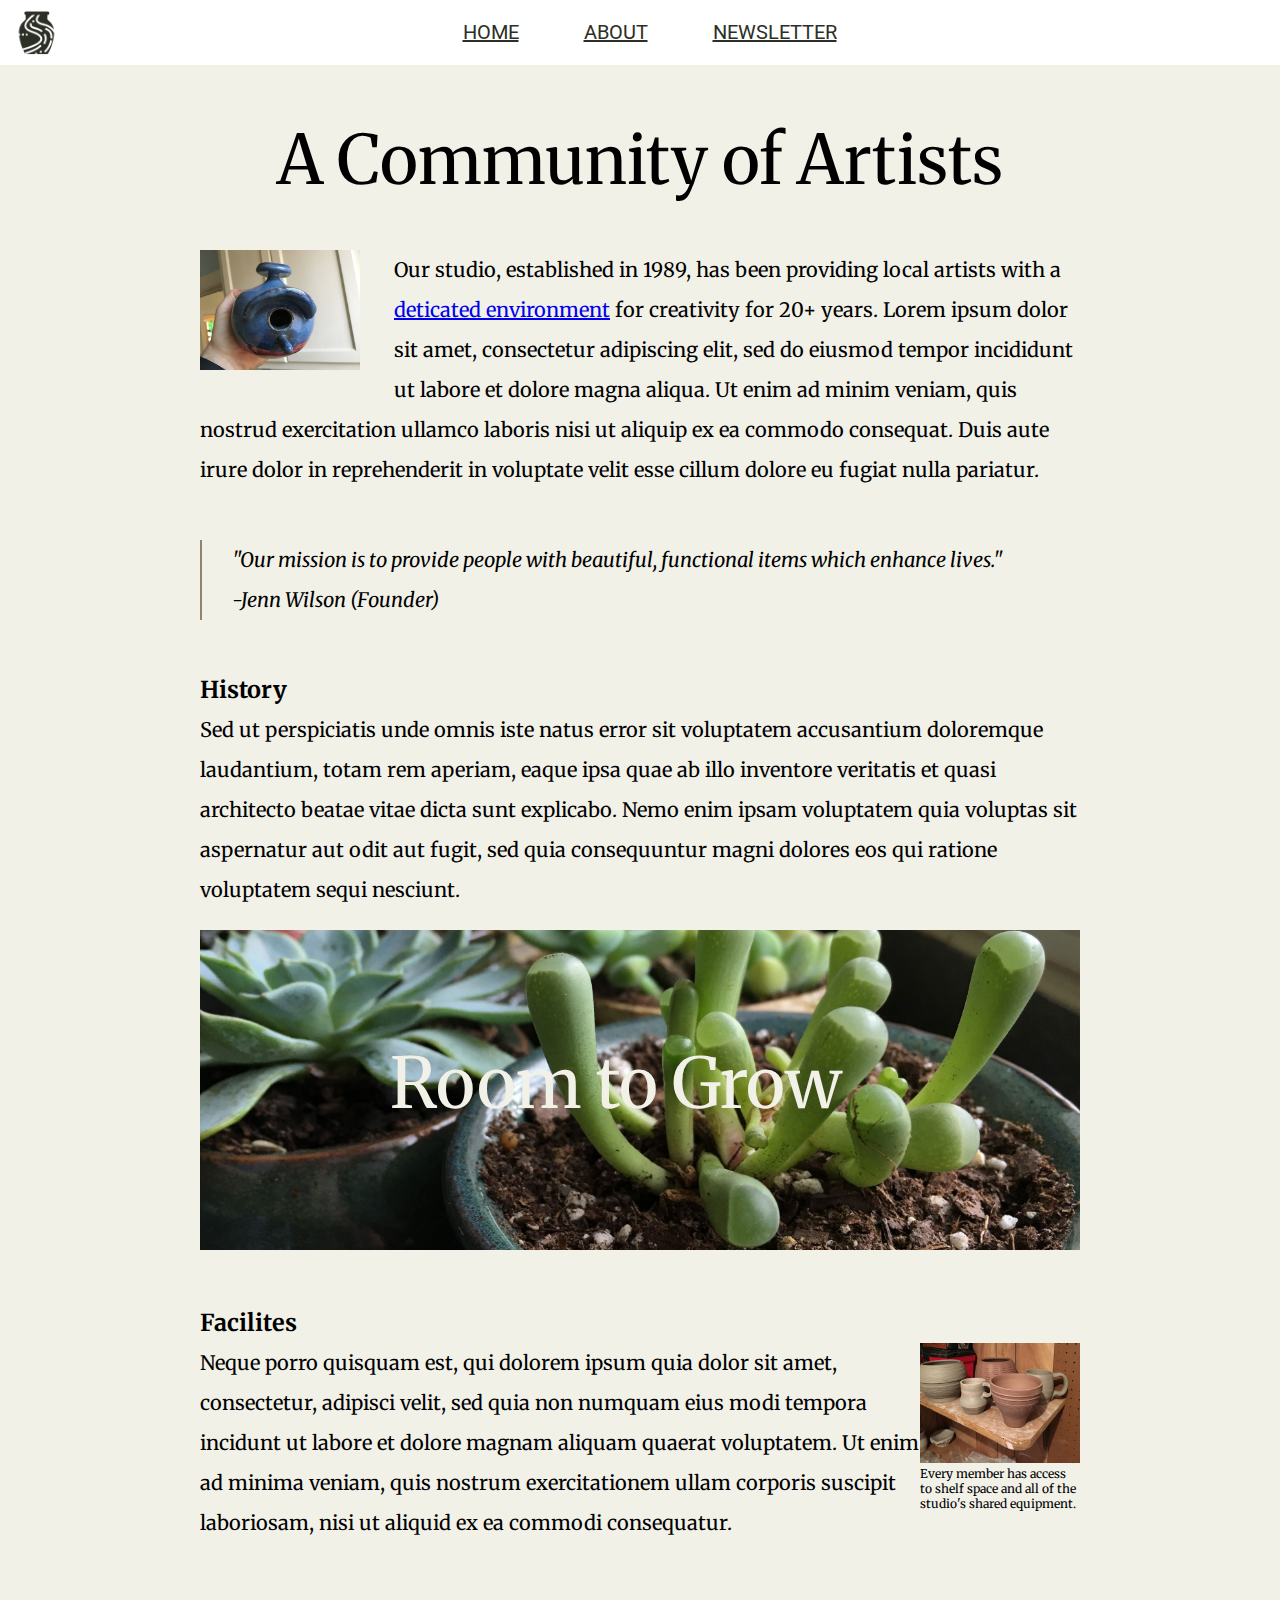
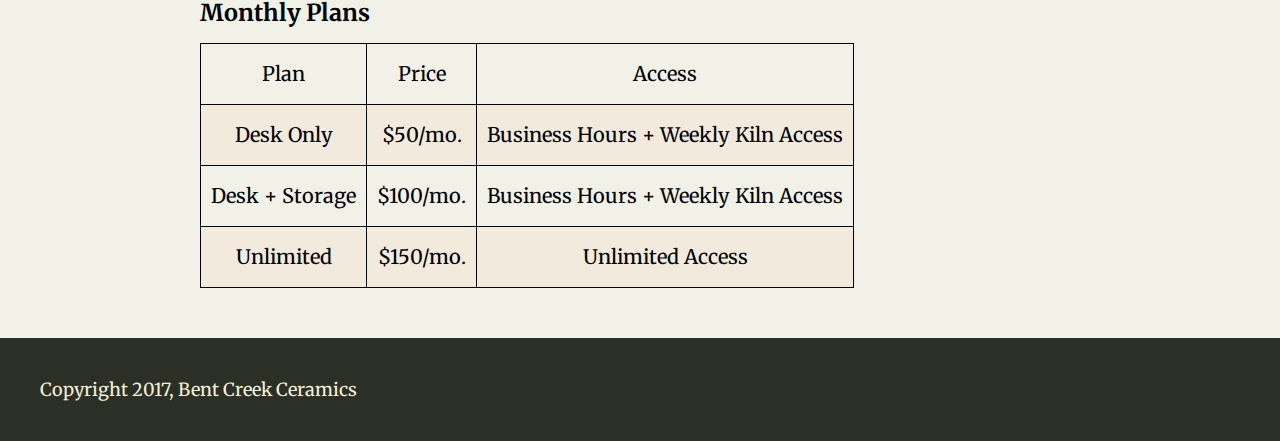
==== about/index.html @ 8e982436 "first push, about 80% done" ====
<!DOCTYPE html>
<html>
  <head>
    <meta charset="utf-8">
    <title>Bent Creek Ceramics - About</title>
    <link rel="stylesheet" href="styles.css">
    <link href="https://fonts.googleapis.com/css?family=Merriweather:300,300i,400,400i,700|Roboto:300,300i,400,400i" rel="stylesheet">
  </head>

  <body>

    <!--Navagation bar-->

    <nav class="nav-bar">
      <img class="nav-logo" src="../images/bent-creek-logo.png" alt="logo">
      <a href="../index.html">Home</a>
      <a href="index.html">About</a>
      <a href="../newsletter/index.html">Newsletter</a>
    </nav>

    <!--Main-->

    <main>
      <div class="block-A">
        <h1>A Community of Artists</h1>
        <img class="birdhouse" src="../images/birdhouse.jpg" alt="ceramic birdhouse">
        <p>Our studio, established in 1989, has been providing local artists with a <a href="#">deticated environment</a> for creativity for 20+ years. Lorem ipsum dolor sit amet, consectetur adipiscing elit, sed do eiusmod tempor incididunt ut labore et dolore magna aliqua. Ut enim ad minim veniam, quis nostrud exercitation ullamco laboris nisi ut aliquip ex ea commodo consequat. Duis aute irure dolor in reprehenderit in voluptate velit esse cillum dolore eu fugiat nulla pariatur.</p>
        <blockquote cite="">
          <i>"Our mission is to provide people with beautiful, functional items which enhance lives."</i>
          <i>-Jenn Wilson (Founder)</i>
        </blockquote>
        <h3>History</h3>
        <p>Sed ut perspiciatis unde omnis iste natus error sit voluptatem accusantium doloremque laudantium, totam rem aperiam, eaque ipsa quae ab illo inventore veritatis et quasi architecto beatae vitae dicta sunt explicabo. Nemo enim ipsam voluptatem quia voluptas sit aspernatur aut odit aut fugit, sed quia consequuntur magni dolores eos qui ratione voluptatem sequi nesciunt.</p>
        <img class="background-3" src="../images/background-3.jpg" alt="succulents">
        <h2 class="picture-text">Room to Grow</h2>
        <h3>Facilites</h3>
        <div class="block-B">
          <div>
            <p>Neque porro quisquam est, qui dolorem ipsum quia dolor sit amet, consectetur, adipisci velit, sed quia non numquam eius modi tempora incidunt ut labore et dolore magnam aliquam quaerat voluptatem. Ut enim ad minima veniam, quis nostrum exercitationem ullam corporis suscipit laboriosam, nisi ut aliquid ex ea commodi consequatur.</p>
          </div>
          <div class="side">
            <img class="background-1" src="../images/background-1.jpg" alt="clay pottery">
            <p>Every member has access to shelf space and all of the studio's shared equipment.</p>
          </div>
        </div>
        <h3>Monthly Plans</h3>
        <table class="table">
          <tr class="table-head">
            <td>Plan</td>
            <td>Price</td>
            <td>Access</td>
          </tr>
          <tr class="row-color">
            <td>Desk Only</td>
            <td>$50/mo.</td>
            <td>Business Hours + Weekly Kiln Access</td>
          </tr>
          <tr>
            <td>Desk + Storage</td>
            <td>$100/mo.</td>
            <td>Business Hours + Weekly Kiln Access</td>
          </tr>
          <tr class="row-color">
            <td>Unlimited</td>
            <td>$150/mo.</td>
            <td>Unlimited Access</td>
          </tr>
        </table>
      </div>
      <footer>
        <p>Copyright 2017, Bent Creek Ceramics</p>
      </footer>
    </main>


  </body>
</html>
---- about/styles.css ----
*{
  box-sizing: border-box;
  padding: 0;
  margin: 0;
}

body {
  max-width: 1280px;
  margin: 0 auto;
  background-color: black;
  font-family: 'Merriweather', serif;
}

main {
  background-color: #F2F1E8;
  font-size: 20px;
  padding-top: 20px;
}

.nav-bar {
  overflow: hidden;
  position: fixed;
  max-width: 1280px;
  width: 100%;
  top: 0;
  list-style: none;
  display: inline-block;
  background-color: white;
  font-family: 'Roboto', sans-serif;
  font-size: 20px;
  padding-top: 10px;
  padding-bottom: 10px;
  text-align: center;
}

.nav-logo {
  height: 45px;
  width: 45px;
  float: left;
  margin-left: 14px;
}

.block-A {
  padding: 120px 200px 20px 200px;
  line-height: 40px;
}

nav a {
  text-transform: uppercase;
  color: #2B2F26;
  padding-left: 10px;
  padding-right: 50px;
  display: inline-block;
  padding-top: 10px;
}

.birdhouse {
  width: 160px;
  height: 120px;
  float: left;
  margin-right: 34px;
  margin-bottom: 34px;
}

blockquote {
  border-left: 2px solid #92836D;
  padding-left: 30px;
  margin-top: 50px;
  margin-bottom: 50px;
}
blockquote i {
  display: block;
}

h1 {
  text-align: center;
  font-size: 68px;
  padding-bottom: 70px;
  font-weight: 400;
}

.background-3 {
  width: 100%;
  height: 320px;
  margin-top: 20px;
  object-fit: cover;
}

.background-1 {
  width: 160px;
  height: 120px;
}
.side {
  float: right;
  width: 170px;
  font-size: 12px;
  line-height: normal;
}

.picture-text {
  font-size: 70px;
  position: relative;
  bottom: 200px;
  color: #F2F1E8;
  left: 190px;
  font-weight: 400;
}

.block-B {
  display: flex;
  margin-bottom: 50px;
}

table {
  border-collapse: collapse;
  margin-top: 10px;
  margin-bottom: 30px;
}

tr td {
  text-align: center;
  padding: 10px;
  border: black 1px solid;
}

.table-head {
  text-align: center;
}

.row-color {
  background-color: #F2EADC;
}

footer {
  background-color: #2B2F26;
  color: #F3F0D7;
  padding: 40px;
  font-size: 18px;
}
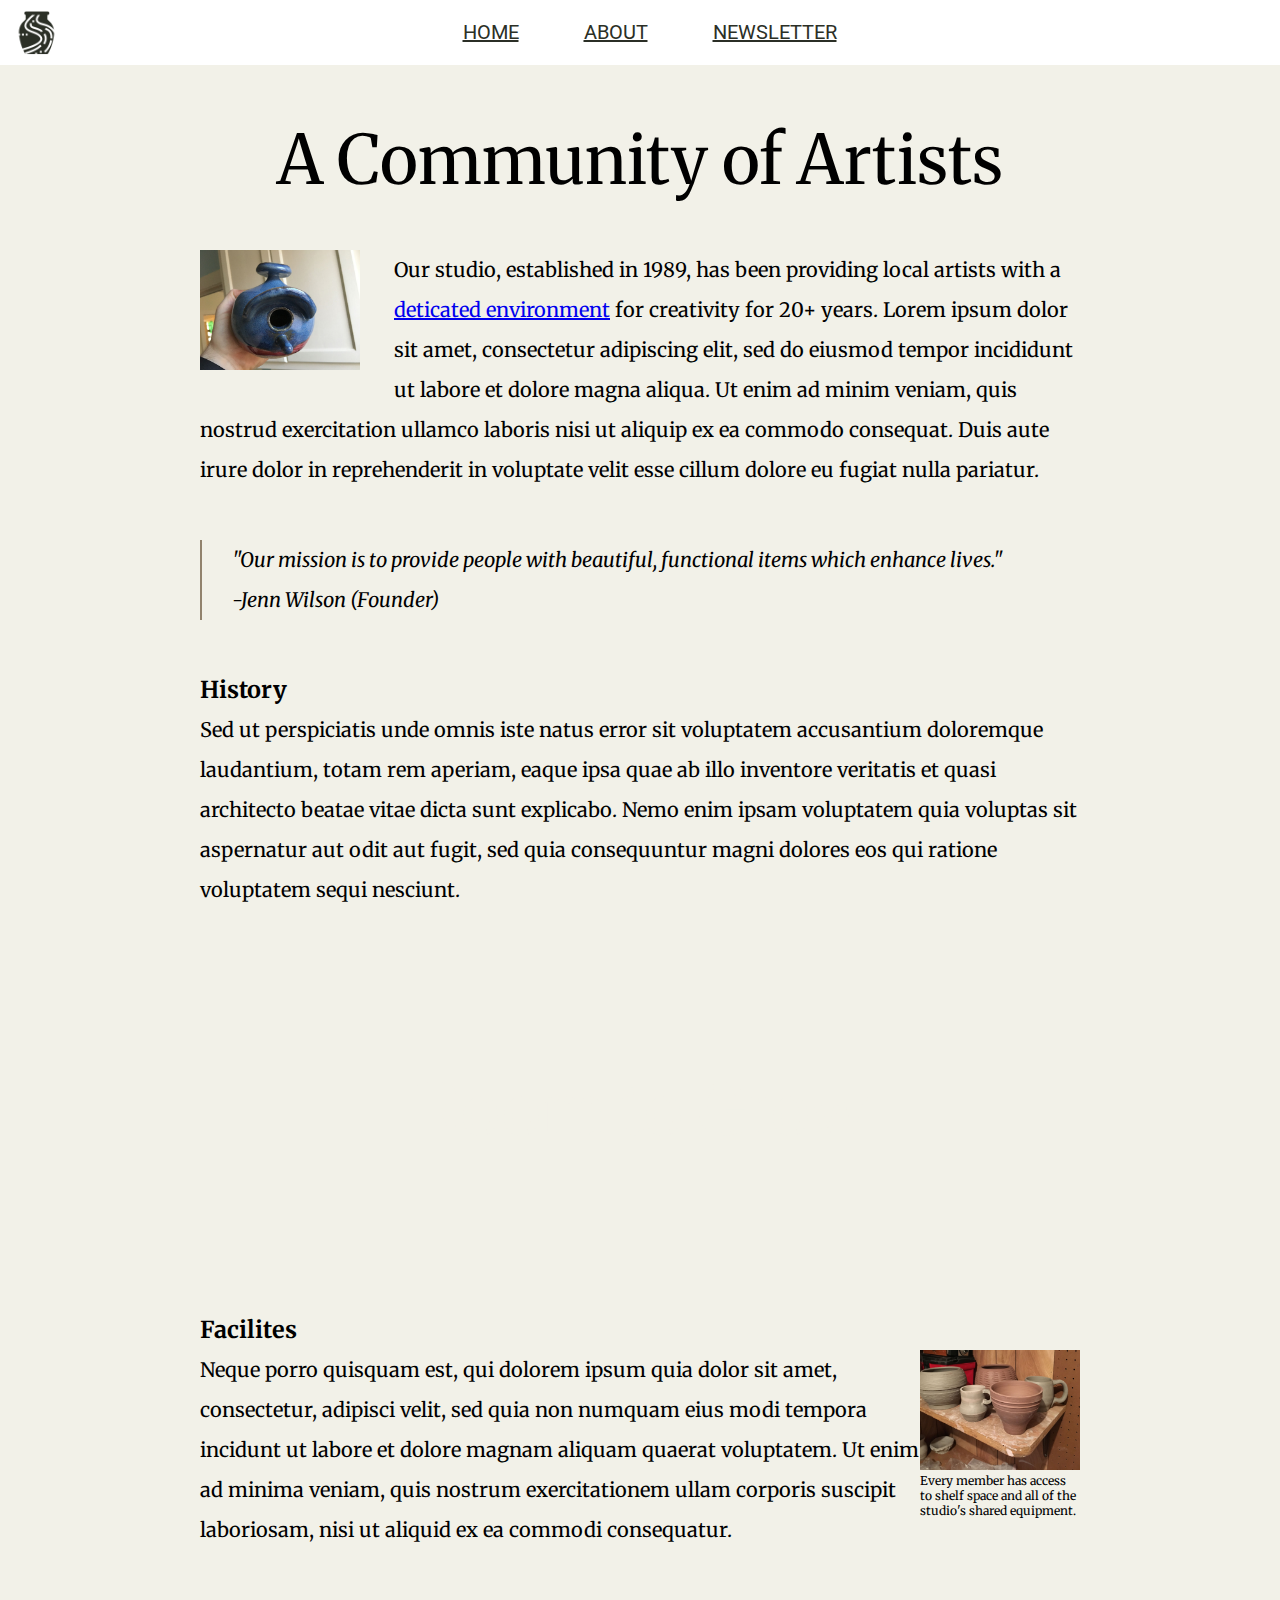
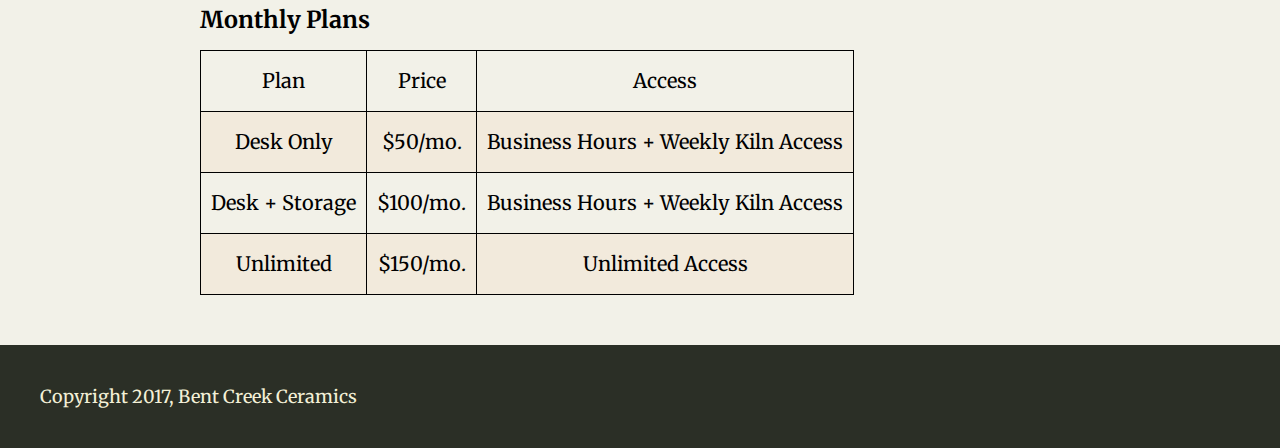
==== commit a0d198f8: "made nav chages and fixed newsletter box" ====
--- a/about/index.html
+++ b/about/index.html
@@ -24,15 +24,16 @@
       <div class="block-A">
         <h1>A Community of Artists</h1>
         <img class="birdhouse" src="../images/birdhouse.jpg" alt="ceramic birdhouse">
-        <p>Our studio, established in 1989, has been providing local artists with a <a href="#">deticated environment</a> for creativity for 20+ years. Lorem ipsum dolor sit amet, consectetur adipiscing elit, sed do eiusmod tempor incididunt ut labore et dolore magna aliqua. Ut enim ad minim veniam, quis nostrud exercitation ullamco laboris nisi ut aliquip ex ea commodo consequat. Duis aute irure dolor in reprehenderit in voluptate velit esse cillum dolore eu fugiat nulla pariatur.</p>
+        <p>Our studio, established in 1989, has been providing local artists with a <a href="#fac">deticated environment</a> for creativity for 20+ years. Lorem ipsum dolor sit amet, consectetur adipiscing elit, sed do eiusmod tempor incididunt ut labore et dolore magna aliqua. Ut enim ad minim veniam, quis nostrud exercitation ullamco laboris nisi ut aliquip ex ea commodo consequat. Duis aute irure dolor in reprehenderit in voluptate velit esse cillum dolore eu fugiat nulla pariatur.</p>
         <blockquote cite="">
           <i>"Our mission is to provide people with beautiful, functional items which enhance lives."</i>
           <i>-Jenn Wilson (Founder)</i>
         </blockquote>
         <h3>History</h3>
         <p>Sed ut perspiciatis unde omnis iste natus error sit voluptatem accusantium doloremque laudantium, totam rem aperiam, eaque ipsa quae ab illo inventore veritatis et quasi architecto beatae vitae dicta sunt explicabo. Nemo enim ipsam voluptatem quia voluptas sit aspernatur aut odit aut fugit, sed quia consequuntur magni dolores eos qui ratione voluptatem sequi nesciunt.</p>
-        <img class="background-3" src="../images/background-3.jpg" alt="succulents">
-        <h2 class="picture-text">Room to Grow</h2>
+        <div class="middle-img">
+          <h2 id="fac" class="picture-text">Room to Grow</h2>
+        </div>
         <h3>Facilites</h3>
         <div class="block-B">
           <div>
--- a/about/styles.css
+++ b/about/styles.css
@@ -43,6 +43,10 @@
 .block-A {
   padding: 120px 200px 20px 200px;
   line-height: 40px;
+}
+
+nav a:hover {
+  color: #CD5D67;
 }
 
 nav a {
@@ -97,12 +101,22 @@
   line-height: normal;
 }
 
+.middle-img {
+  background-image: url('../images/background-3.jpg');
+  width: 100%;
+  height: 400px;
+  display: flex;
+  background-size: cover;
+  align-items: center;
+  justify-content: center;
+  padding: 0;
+  margin: 0;
+  background-attachment: fixed;
+}
+
 .picture-text {
   font-size: 70px;
-  position: relative;
-  bottom: 200px;
   color: #F2F1E8;
-  left: 190px;
   font-weight: 400;
 }
 
